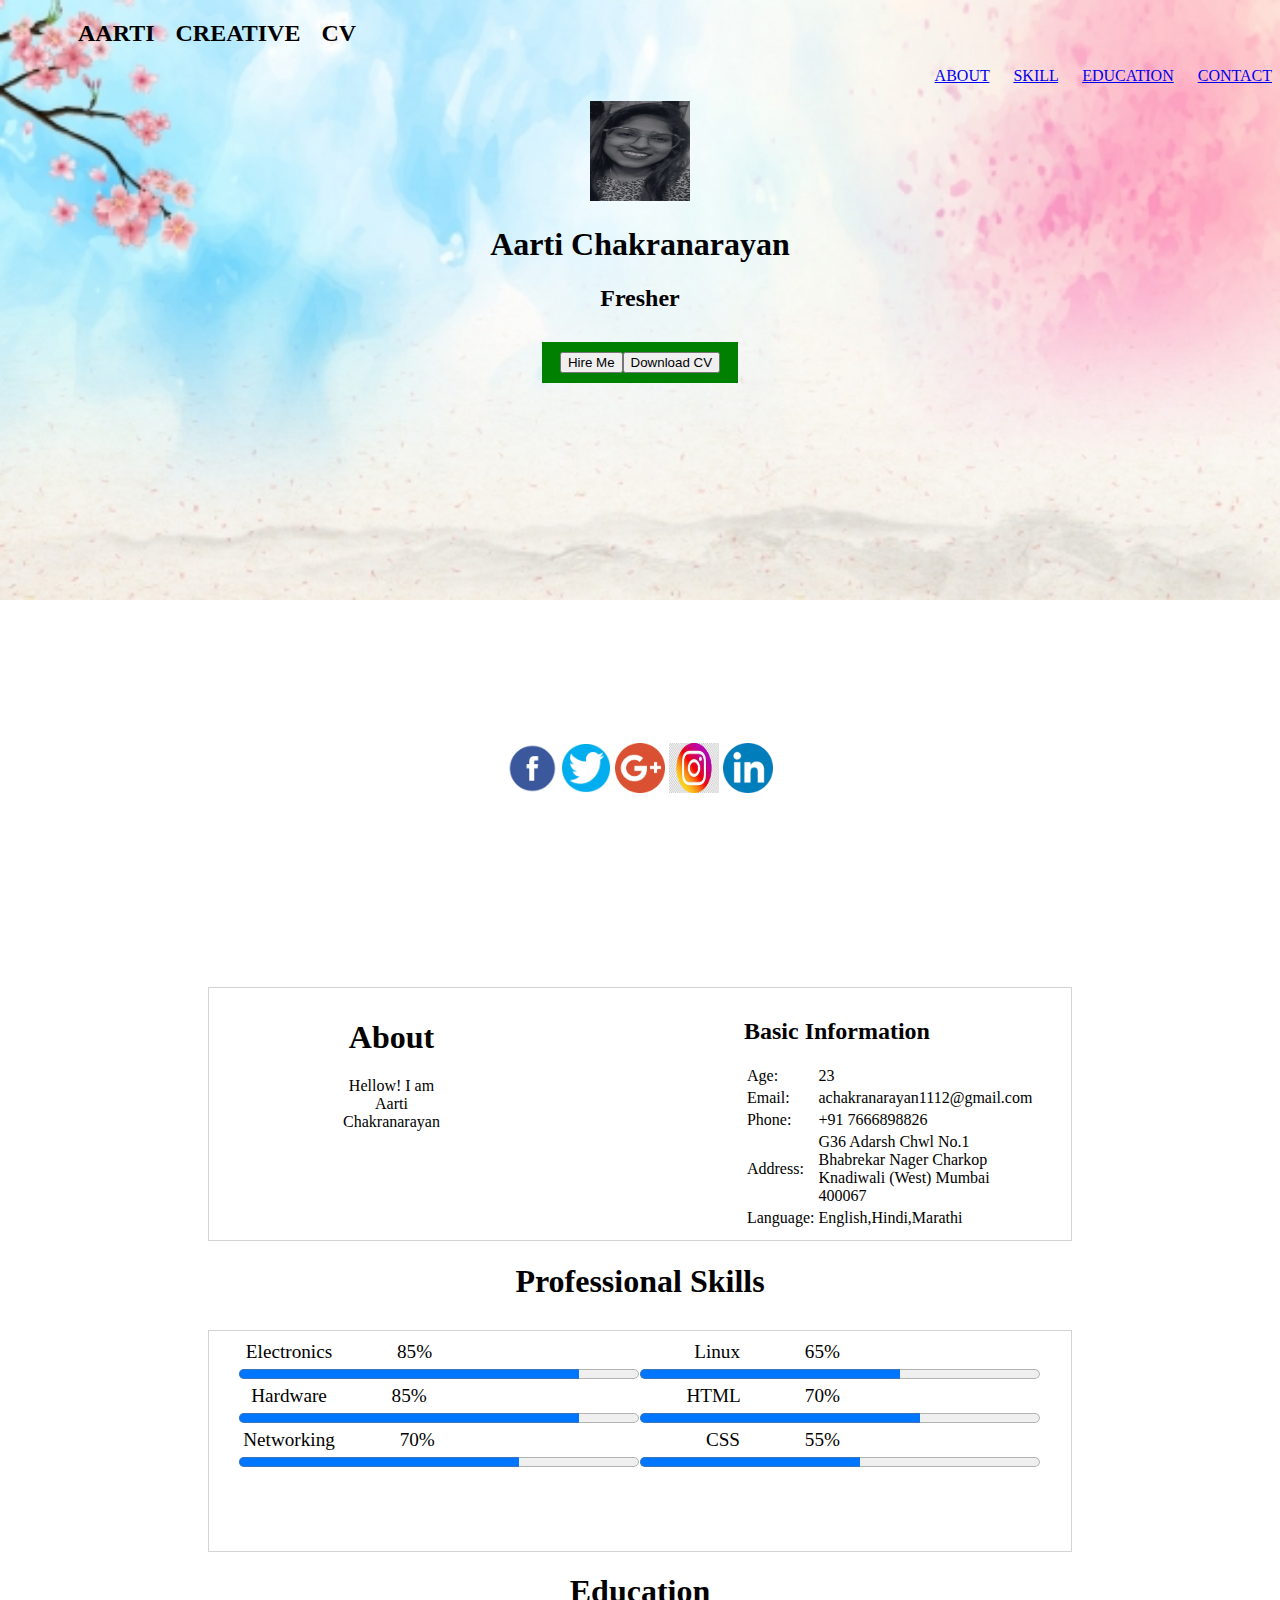
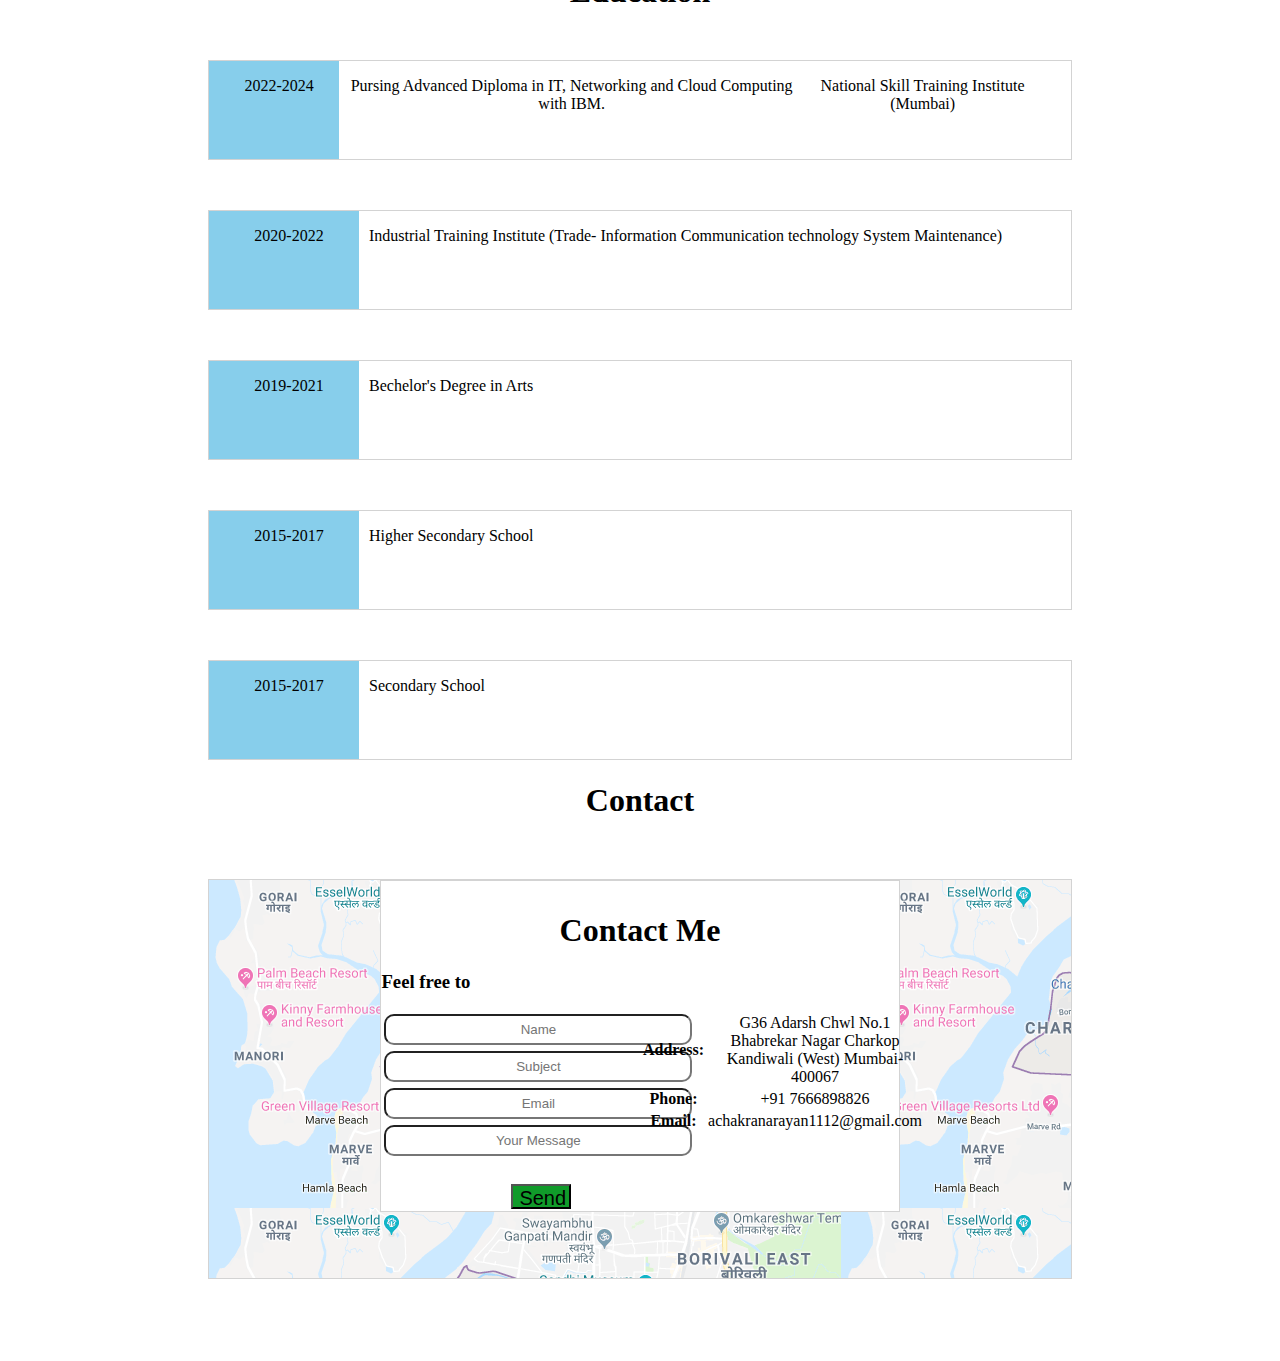
==== index.html @ 5c953427 "Add files via upload" ====
<!DOCTYPE html>
<html lang="en">
<head>
  <meta charset="UTF-8">
  <meta http-equiv="X-UA-Compatible" content="IE=edge">
  <meta name="viewport" content="width=device-width, initial-scale=1.0">
  <title>Portfolio</title>
  <style>
   body {
    background-image:url("pic.jpg");
    background-repeat: no-repeat;
    background-size: 100%;
    
    
  
    
  }
  .nav{
    
    text-align: left;
    margin-left: 30px;
    color:black;
    word-spacing: 15px;
      
  }
  .a{
        text-align: right;
        color: white;
        word-spacing: 20px;
        
       
    }
  h3{
    text-align: center;
  }
    
    .tab{
        text-decoration: none;
        background-color: green;
        color: white;
        margin: 10PX;
        padding: 10PX 18px;
        display:inline-flex;
        text-align: center;
        word-spacing: 20px;
    }
  
  .img{
    border-radius: 50PX;

  }
   
  
  .image1{
    text-align: center;
    border-radius: 48px;

  }
 
  

    .icon{
      text-align: center;
      padding: 0px 0px 90px 0px;
      margin-top: 350px;
    }
    
  
  .main{
    
    margin-top: 100px;
    text-align: center;
    display: flex;
    border: 1px solid lightgrey;
    padding: 10px 30px 10px 30px;
    margin-left: 200px;
    margin-right:200px;
    box-sizing: border-box;
    box-shadow: 30px;
   
    
  }
  .about{
   margin-right: 100px;
    margin-left: 100px;
  }
.basic{
 margin-left: 200px;
 text-align: left;
}
 

    h1{
      text-align: center;

    }

.skill{
    text-align: center;
    margin-top: 30px;
    display: flex;
    border: 1px solid lightgrey;
    padding: 10px 30px 10px 30px;
    margin-left: 200px;
    margin-right:200px;
    box-sizing: border-box;
    box-shadow: 30px;
    margin-bottom: 20px;
    
}

.skill-part1{
  width: 500px;
  height: 200px;
  text-align: center;
  word-spacing: 60px;
  font-size: larger;
}
.skill-part2{

  width: 500px;
  height: 200px;
  text-align: right;
  font-size: larger;
  word-spacing: 60px;
}
.skill-all{
width: 200px;

}
progress{
  width: 400px;
}
h3{
  text-align: center;
}

.ea{
   display: flex;
   border: 1px solid lightgrey;
    padding: 0px 30px 0px 0px;
    margin-left: 200px;
    margin-right:200px;
    box-sizing: border-box;
    margin-top: 50px;
    text-align: left;
    height: 100px;
}
.part1{
  width: 150px;
  height: 95;
  background-color:skyblue;
  text-align:left;
  
}
 .p1{
  text-align: center;
  margin-left: 10px;
}
.eb{
  display: flex;
   border: 1px solid lightgrey;
    padding: 0px 30px 0px 0px;
    margin-left: 200px;
    margin-right:200px;
    box-sizing: border-box;
    margin-top: 50px;
    text-align: left;
    height: 100px;
}
.part2{
  width: 150px;
  height: 95;
  background-color:skyblue;
  text-align: left;
  
}
.p1{
  text-align: center;
  margin-left: 10px;
}
.ec{
   display: flex;
   border: 1px solid lightgrey;
    padding: 0px 30px 0px 0px;
    margin-left: 200px;
    margin-right:200px;
    box-sizing: border-box;
    margin-top: 50px;
    text-align: left;
    height: 100px;
}
.part3{
  width: 150px;
  height: 95;
  background-color:skyblue;
  text-align:left;
  
}
 .p1{
  text-align: center;
  margin-left: 10px;
}


.ed{
  display: flex;
   border: 1px solid lightgrey;
    padding: 0px 30px 0px 0px;
    margin-left: 200px;
    margin-right:200px;
    box-sizing: border-box;
    margin-top: 50px;
    text-align: left;
    height: 100px;
}
.part4{
  width: 150px;
  height: 95;
  background-color:skyblue;
  text-align:left;
}
.p1{
  text-align: center;
  margin-left: 10px;
}
.ee{
  display: flex;
   border: 1px solid lightgrey;
    padding: 0px 30px 0px 0px;
    margin-left: 200px;
    margin-right:200px;
    box-sizing: border-box;
    margin-top: 50px;
    text-align: left;
    height: 100px;
}
.part5{
  width: 150px;
  height: 95;
  background-color:skyblue;
  text-align:left;
}
.p1{
  text-align: center;
  margin-left: 10px;
}
h1{
  text-align: center;
  
}
h3{
  text-align: left;
}
.black{
  color: #000;
}
.main2{
  background-image: url(map.png);
  background-color: white;
    height: 400px;
    margin-top: 60px;
    border: 1px solid lightgrey;
    margin-left: 200px;
    margin-right:200px;
    box-sizing: border-box;
    box-shadow: 10px;
    
}

.c2{
  background-color: white;
  border: 1px solid lightgrey;
    width: 60%;
    height: 320px;
    margin: auto; 
    padding-top: 10px;
}
.c3{
  width: 50%;
    height: 350px;
    display: flex;
}
input{
        font-family:'Gill Sans', 'Gill Sans MT', Calibri, 'Trebuchet MS', sans-serif;
        text-align: center;
        margin: 3px;
        height: 25px;
        width: 300px;
        border-radius: 10px 10px 10px 10px;
        
    
}
.button1{
    margin-top: 25px;
    height: 25px;
    width: 60px;
     margin-left: 130px;
    background-color: rgb(16, 155, 42);
    font-size: 20px;
}
.c4{
  width: 15%;
    height: 70px;
    text-align:center;
}
  
      </style>
</head>

  <body>
    
    <div>
    <nav>
      <ul>
      <div class="nav">
      <h2>AARTI CREATIVE CV<h2>
      </div>
      <div class="a">
      
      <a href="#about">ABOUT</a>
      <a href="#skill">SKILL</a>
      <a href="#education">EDUCATION</a>
      <a href=""></a>
      <a href="#contact">CONTACT</a> 
      </ul>
  </nav>
</div>
<div class="image1">
  <div class="img">
  <img src="photo.jpg"width="100px" height="100px">

  
    <h1>Aarti Chakranarayan</h1>
    <h2>Fresher</h2>
  
  <div class="tab">

    
    <a href="Contact.html"><button class="button">Hire Me </button></a>
    <a href="Resume.html"><button class="button">Download CV</button></a>
  </div>
  </div>
</div>
  <div class="icon">
    <a href="https://www.facebook.com/"><img src="facebook.png"width="50px" height="50px"></a>
    <a href="https://twitter.com/i/flow/login?input_flow_data=%7B%22requested_variant%22%3A%22eyJsYW5nIjoiZW4ifQ%3D%3D%22%7D"><img src="twitter.png"width="50px" height="50px"></a>
    <a href="https://support.google.com/answer/2451065?hl=en/"><img src="google+.png"width="50px" height="50px"></a>
    <a href="https://www.instagram.com//"><img src="insta.jpeg"width="50px" height="50px"></a>
    <a href="https://www.linkedin.com/"><img src="link.png"width="50px" height="50px"></a>
</div>

  <div class="main">

        <div class="about" id="about">
          <h1>About</h1>
          <p>Hellow! I am Aarti Chakranarayan</p>
        </div>
    <div class="basic">
    <h2>Basic Information</h2>
   
    <table>
      <tr>
        <td>Age:</td>
        <td>23</td>
      </tr>
      <tr>
        <td>Email:</td>
        <td>achakranarayan1112@gmail.com</td>
      </tr>
      <tr>
        <td>Phone:</td>
        <td>+91 7666898826</td>
      </tr>
      <tr>
        <td>Address:</td>
        <td>G36 Adarsh Chwl No.1 Bhabrekar Nager Charkop Knadiwali (West) Mumbai 400067</td>
      </tr>
      <tr>
        <td>Language:</td>
        <td>English,Hindi,Marathi</td>
      </tr>
    
    </table>
    </div>
  </div>
</div>

 <h1>Professional Skills</h1>
  <div class="skill" id="skill">
    <div class="skill-part1">
      
   <div class="skill-all">
    <span>Electronics 85%</span>
   <progress value="85" max="100"></progress>
   </div>
   <div class="skill-all">
   <span>Hardware 85%</span>
   <progress value="85" max="100"></progress>
   </div>
   <div class="skill-all">
   <span>Networking 70%</span>
   <progress value="70" max="100"></progress>
   </div>

    </div>
   <div class="skill-part2">
    <div class="skill-all">
   <span>Linux 65% </span>
   <progress value="65" max="100"></progress>
   </div>
   <div class="skill-all">
   <span>HTML 70%</span>
   <progress value="70" max="100"></progress>
   </div>
   <div class="skill-all">
   <span>CSS 55%</span>
   <progress value="55" max="100"></progress>
   </div>
    
   </div> 
    </div>
    <h1> Education</h1>
    <div class="ea" id="education">
    <div class="part1"><p class="p1">2022-2024 </p></div>   
    
      <p class="p1">Pursing Advanced Diploma in IT, Networking and Cloud Computing with IBM.</p><br>
      <p class="p1">National Skill Training Institute (Mumbai)</p>
    </div>

    <div class="eb">
      <div class="part2"><p class="p1">2020-2022 </p></div>
      <p class="p1">Industrial Training Institute (Trade-  Information Communication technology System Maintenance) </p>
      </div>

      <div class="ec">
      <div class="part3"><p class="p1">2019-2021 </p></div>   
        <p class="p1">Bechelor's Degree in Arts</p>
      </div>
        <div class="ed">
          <div class="part4"><p class="p1">2015-2017 </p></div>   
          <p class="p1">Higher Secondary School</p>
        </div>
          <div class="ee">
            <div class="part5"><p class="p1">2015-2017 </p></div>    
            <p class="p1">Secondary School </p>
            </div>

            <h1>Contact</h1>

            <div class="main2" id="contact">
              <div class="c2">
              <h1>Contact Me</h1>
              <h3>Feel free to </h3>
              <div style="display: flex;">
              <div class="c3">
                 
 <form action=""method="get">              
  <label for="name"></label>
  <input type="text" name="name" placeholder="Name" required>
 <label for="subject"></label>
<input type="text" name="subject"  placeholder="Subject" required>
 <label  for="email"></label>
 <input name="email"  placeholder="Email" required>
 <label  for=""></label>
 <input name="message"  placeholder="Your Message"><br>
 <button class="button1">Send</button></div>
                  
  <div class="c4">
  <table>
   <tr>
     <th>Address:</th>
     <td>G36 Adarsh Chwl No.1 Bhabrekar Nagar Charkop <br>Kandiwali (West) Mumbai-400067</td>
      </tr>
      <tr>
      <th>Phone:</th>
      <td>+91 7666898826</td>
      </tr>
      <tr>
      <th>Email:</th>
      <td>achakranarayan1112@gmail.com</td> 
      </tr> 
      </table>
      </div>
      </div>
      </div>
      </div>
          
  


  
</body>
</html>
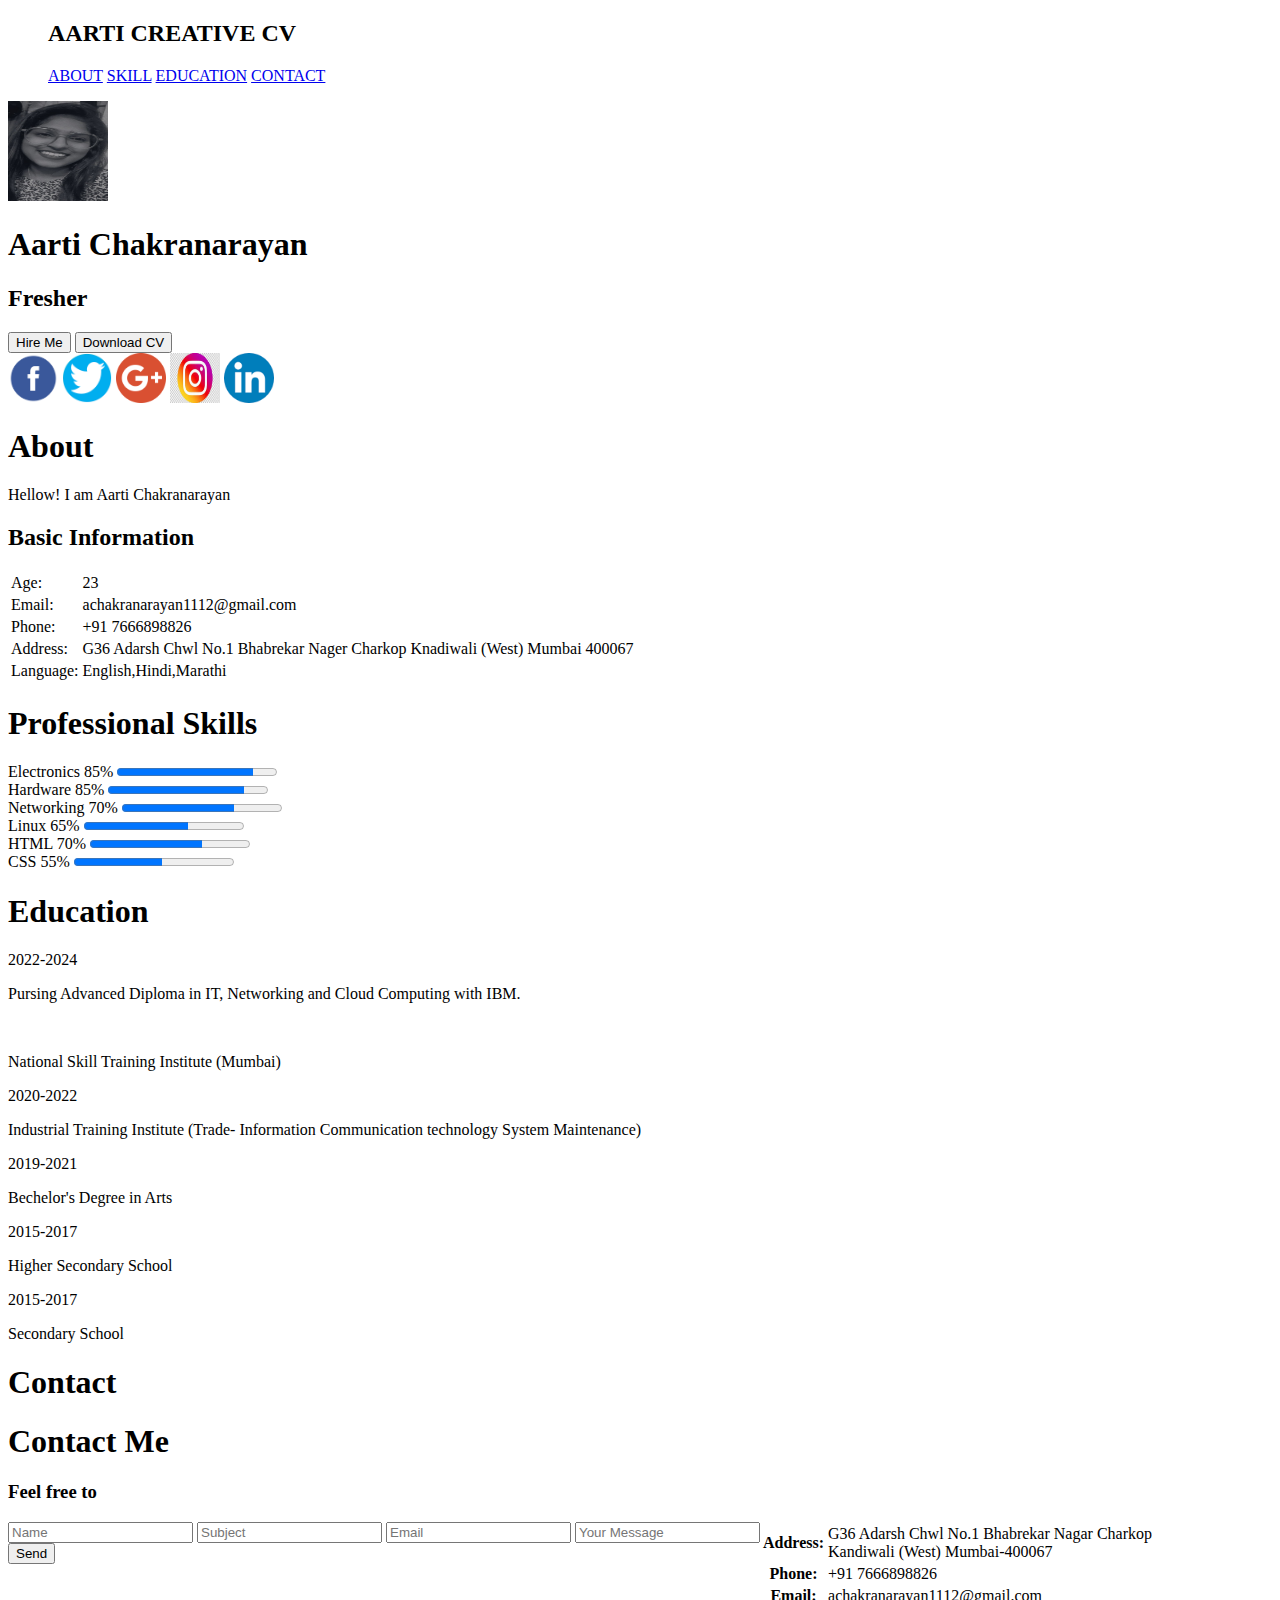
==== commit 395b10da: "Update index.html" ====
--- a/index.html
+++ b/index.html
@@ -5,307 +5,7 @@
   <meta http-equiv="X-UA-Compatible" content="IE=edge">
   <meta name="viewport" content="width=device-width, initial-scale=1.0">
   <title>Portfolio</title>
-  <style>
-   body {
-    background-image:url("pic.jpg");
-    background-repeat: no-repeat;
-    background-size: 100%;
-    
-    
   
-    
-  }
-  .nav{
-    
-    text-align: left;
-    margin-left: 30px;
-    color:black;
-    word-spacing: 15px;
-      
-  }
-  .a{
-        text-align: right;
-        color: white;
-        word-spacing: 20px;
-        
-       
-    }
-  h3{
-    text-align: center;
-  }
-    
-    .tab{
-        text-decoration: none;
-        background-color: green;
-        color: white;
-        margin: 10PX;
-        padding: 10PX 18px;
-        display:inline-flex;
-        text-align: center;
-        word-spacing: 20px;
-    }
-  
-  .img{
-    border-radius: 50PX;
-
-  }
-   
-  
-  .image1{
-    text-align: center;
-    border-radius: 48px;
-
-  }
- 
-  
-
-    .icon{
-      text-align: center;
-      padding: 0px 0px 90px 0px;
-      margin-top: 350px;
-    }
-    
-  
-  .main{
-    
-    margin-top: 100px;
-    text-align: center;
-    display: flex;
-    border: 1px solid lightgrey;
-    padding: 10px 30px 10px 30px;
-    margin-left: 200px;
-    margin-right:200px;
-    box-sizing: border-box;
-    box-shadow: 30px;
-   
-    
-  }
-  .about{
-   margin-right: 100px;
-    margin-left: 100px;
-  }
-.basic{
- margin-left: 200px;
- text-align: left;
-}
- 
-
-    h1{
-      text-align: center;
-
-    }
-
-.skill{
-    text-align: center;
-    margin-top: 30px;
-    display: flex;
-    border: 1px solid lightgrey;
-    padding: 10px 30px 10px 30px;
-    margin-left: 200px;
-    margin-right:200px;
-    box-sizing: border-box;
-    box-shadow: 30px;
-    margin-bottom: 20px;
-    
-}
-
-.skill-part1{
-  width: 500px;
-  height: 200px;
-  text-align: center;
-  word-spacing: 60px;
-  font-size: larger;
-}
-.skill-part2{
-
-  width: 500px;
-  height: 200px;
-  text-align: right;
-  font-size: larger;
-  word-spacing: 60px;
-}
-.skill-all{
-width: 200px;
-
-}
-progress{
-  width: 400px;
-}
-h3{
-  text-align: center;
-}
-
-.ea{
-   display: flex;
-   border: 1px solid lightgrey;
-    padding: 0px 30px 0px 0px;
-    margin-left: 200px;
-    margin-right:200px;
-    box-sizing: border-box;
-    margin-top: 50px;
-    text-align: left;
-    height: 100px;
-}
-.part1{
-  width: 150px;
-  height: 95;
-  background-color:skyblue;
-  text-align:left;
-  
-}
- .p1{
-  text-align: center;
-  margin-left: 10px;
-}
-.eb{
-  display: flex;
-   border: 1px solid lightgrey;
-    padding: 0px 30px 0px 0px;
-    margin-left: 200px;
-    margin-right:200px;
-    box-sizing: border-box;
-    margin-top: 50px;
-    text-align: left;
-    height: 100px;
-}
-.part2{
-  width: 150px;
-  height: 95;
-  background-color:skyblue;
-  text-align: left;
-  
-}
-.p1{
-  text-align: center;
-  margin-left: 10px;
-}
-.ec{
-   display: flex;
-   border: 1px solid lightgrey;
-    padding: 0px 30px 0px 0px;
-    margin-left: 200px;
-    margin-right:200px;
-    box-sizing: border-box;
-    margin-top: 50px;
-    text-align: left;
-    height: 100px;
-}
-.part3{
-  width: 150px;
-  height: 95;
-  background-color:skyblue;
-  text-align:left;
-  
-}
- .p1{
-  text-align: center;
-  margin-left: 10px;
-}
-
-
-.ed{
-  display: flex;
-   border: 1px solid lightgrey;
-    padding: 0px 30px 0px 0px;
-    margin-left: 200px;
-    margin-right:200px;
-    box-sizing: border-box;
-    margin-top: 50px;
-    text-align: left;
-    height: 100px;
-}
-.part4{
-  width: 150px;
-  height: 95;
-  background-color:skyblue;
-  text-align:left;
-}
-.p1{
-  text-align: center;
-  margin-left: 10px;
-}
-.ee{
-  display: flex;
-   border: 1px solid lightgrey;
-    padding: 0px 30px 0px 0px;
-    margin-left: 200px;
-    margin-right:200px;
-    box-sizing: border-box;
-    margin-top: 50px;
-    text-align: left;
-    height: 100px;
-}
-.part5{
-  width: 150px;
-  height: 95;
-  background-color:skyblue;
-  text-align:left;
-}
-.p1{
-  text-align: center;
-  margin-left: 10px;
-}
-h1{
-  text-align: center;
-  
-}
-h3{
-  text-align: left;
-}
-.black{
-  color: #000;
-}
-.main2{
-  background-image: url(map.png);
-  background-color: white;
-    height: 400px;
-    margin-top: 60px;
-    border: 1px solid lightgrey;
-    margin-left: 200px;
-    margin-right:200px;
-    box-sizing: border-box;
-    box-shadow: 10px;
-    
-}
-
-.c2{
-  background-color: white;
-  border: 1px solid lightgrey;
-    width: 60%;
-    height: 320px;
-    margin: auto; 
-    padding-top: 10px;
-}
-.c3{
-  width: 50%;
-    height: 350px;
-    display: flex;
-}
-input{
-        font-family:'Gill Sans', 'Gill Sans MT', Calibri, 'Trebuchet MS', sans-serif;
-        text-align: center;
-        margin: 3px;
-        height: 25px;
-        width: 300px;
-        border-radius: 10px 10px 10px 10px;
-        
-    
-}
-.button1{
-    margin-top: 25px;
-    height: 25px;
-    width: 60px;
-     margin-left: 130px;
-    background-color: rgb(16, 155, 42);
-    font-size: 20px;
-}
-.c4{
-  width: 15%;
-    height: 70px;
-    text-align:center;
-}
-  
-      </style>
 </head>
 
   <body>
@@ -337,8 +37,8 @@
   <div class="tab">
 
     
-    <a href="Contact.html"><button class="button">Hire Me </button></a>
-    <a href="Resume.html"><button class="button">Download CV</button></a>
+    <a href="https://dora1112.github.io/Portfolio/Contact.html"><button class="button">Hire Me </button></a>
+    <a href="https://dora1112.github.io/Portfolio/Resume.html"><button class="button">Download CV</button></a>
   </div>
   </div>
 </div>
@@ -491,4 +191,4 @@
 
   
 </body>
-</html>+</html>
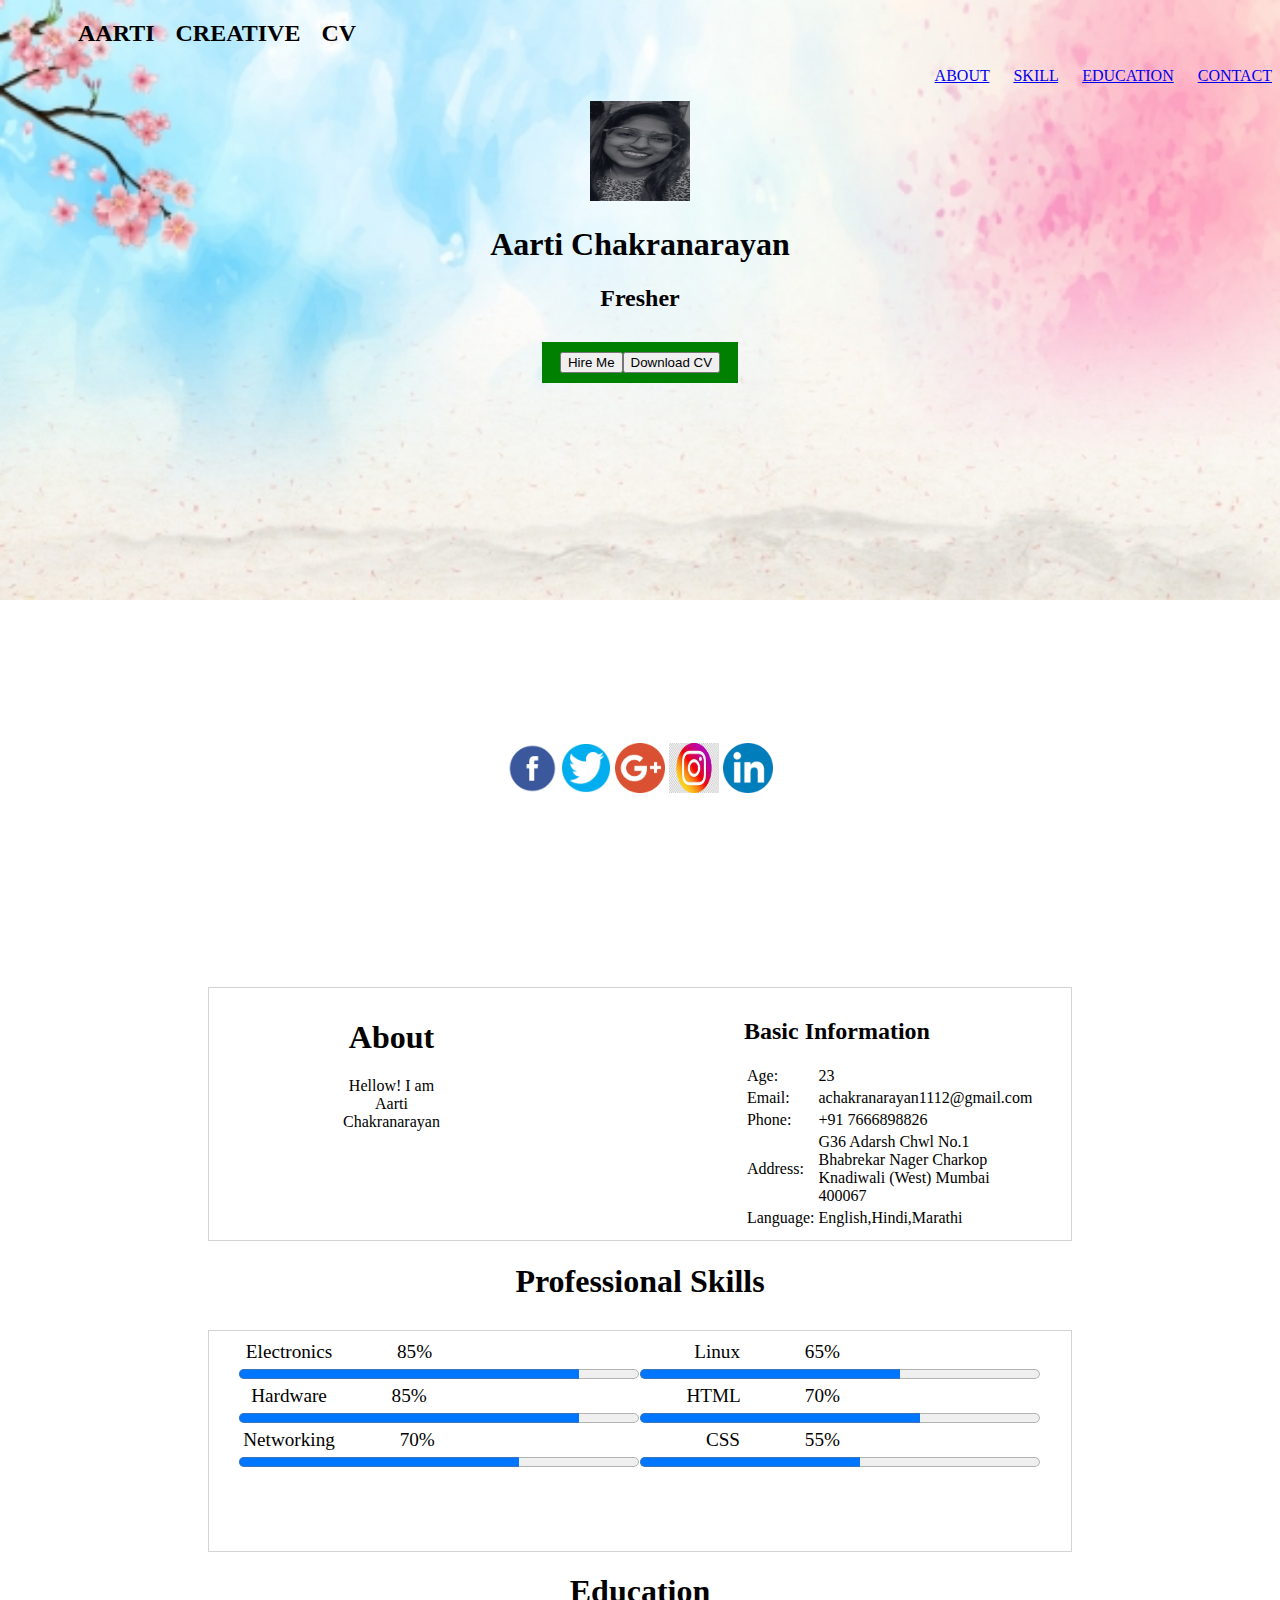
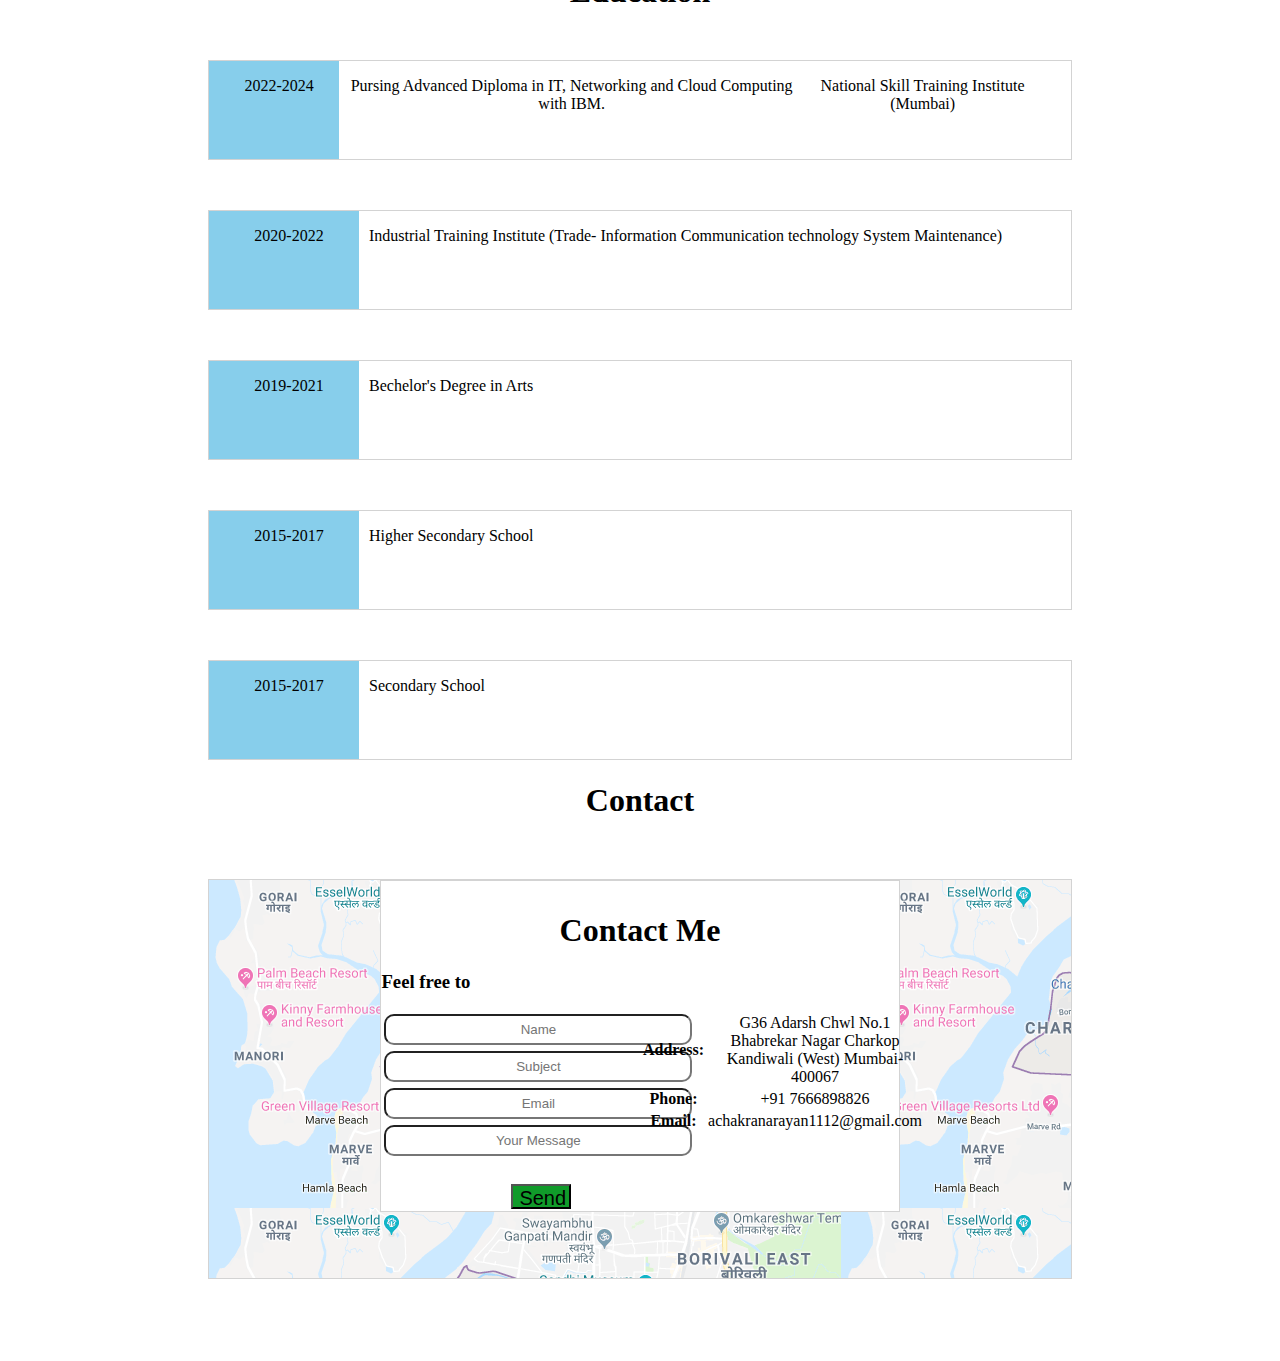
==== commit 7203b6a2: "Update index.html" ====
--- a/index.html
+++ b/index.html
@@ -5,6 +5,7 @@
   <meta http-equiv="X-UA-Compatible" content="IE=edge">
   <meta name="viewport" content="width=device-width, initial-scale=1.0">
   <title>Portfolio</title>
+   <link rel="stylesheet" href="style.css">
   
 </head>
 
--- a/style.css
+++ b/style.css
@@ -0,0 +1,301 @@
+
+   body {
+    background-image:url("pic.jpg");
+    background-repeat: no-repeat;
+    background-size: 100%;
+    
+    
+  
+    
+  }
+  .nav{
+    
+    text-align: left;
+    margin-left: 30px;
+    color:black;
+    word-spacing: 15px;
+      
+  }
+  .a{
+        text-align: right;
+        color: white;
+        word-spacing: 20px;
+        
+       
+    }
+  h3{
+    text-align: center;
+  }
+    
+    .tab{
+        text-decoration: none;
+        background-color: green;
+        color: white;
+        margin: 10PX;
+        padding: 10PX 18px;
+        display:inline-flex;
+        text-align: center;
+        word-spacing: 20px;
+    }
+  
+  .img{
+    border-radius: 50PX;
+
+  }
+   
+  
+  .image1{
+    text-align: center;
+    border-radius: 48px;
+
+  }
+ 
+  
+
+    .icon{
+      text-align: center;
+      padding: 0px 0px 90px 0px;
+      margin-top: 350px;
+    }
+    
+  
+  .main{
+    
+    margin-top: 100px;
+    text-align: center;
+    display: flex;
+    border: 1px solid lightgrey;
+    padding: 10px 30px 10px 30px;
+    margin-left: 200px;
+    margin-right:200px;
+    box-sizing: border-box;
+    box-shadow: 30px;
+   
+    
+  }
+  .about{
+   margin-right: 100px;
+    margin-left: 100px;
+  }
+.basic{
+ margin-left: 200px;
+ text-align: left;
+}
+ 
+
+    h1{
+      text-align: center;
+
+    }
+
+.skill{
+    text-align: center;
+    margin-top: 30px;
+    display: flex;
+    border: 1px solid lightgrey;
+    padding: 10px 30px 10px 30px;
+    margin-left: 200px;
+    margin-right:200px;
+    box-sizing: border-box;
+    box-shadow: 30px;
+    margin-bottom: 20px;
+    
+}
+
+.skill-part1{
+  width: 500px;
+  height: 200px;
+  text-align: center;
+  word-spacing: 60px;
+  font-size: larger;
+}
+.skill-part2{
+
+  width: 500px;
+  height: 200px;
+  text-align: right;
+  font-size: larger;
+  word-spacing: 60px;
+}
+.skill-all{
+width: 200px;
+
+}
+progress{
+  width: 400px;
+}
+h3{
+  text-align: center;
+}
+
+.ea{
+   display: flex;
+   border: 1px solid lightgrey;
+    padding: 0px 30px 0px 0px;
+    margin-left: 200px;
+    margin-right:200px;
+    box-sizing: border-box;
+    margin-top: 50px;
+    text-align: left;
+    height: 100px;
+}
+.part1{
+  width: 150px;
+  height: 95;
+  background-color:skyblue;
+  text-align:left;
+  
+}
+ .p1{
+  text-align: center;
+  margin-left: 10px;
+}
+.eb{
+  display: flex;
+   border: 1px solid lightgrey;
+    padding: 0px 30px 0px 0px;
+    margin-left: 200px;
+    margin-right:200px;
+    box-sizing: border-box;
+    margin-top: 50px;
+    text-align: left;
+    height: 100px;
+}
+.part2{
+  width: 150px;
+  height: 95;
+  background-color:skyblue;
+  text-align: left;
+  
+}
+.p1{
+  text-align: center;
+  margin-left: 10px;
+}
+.ec{
+   display: flex;
+   border: 1px solid lightgrey;
+    padding: 0px 30px 0px 0px;
+    margin-left: 200px;
+    margin-right:200px;
+    box-sizing: border-box;
+    margin-top: 50px;
+    text-align: left;
+    height: 100px;
+}
+.part3{
+  width: 150px;
+  height: 95;
+  background-color:skyblue;
+  text-align:left;
+  
+}
+ .p1{
+  text-align: center;
+  margin-left: 10px;
+}
+
+
+.ed{
+  display: flex;
+   border: 1px solid lightgrey;
+    padding: 0px 30px 0px 0px;
+    margin-left: 200px;
+    margin-right:200px;
+    box-sizing: border-box;
+    margin-top: 50px;
+    text-align: left;
+    height: 100px;
+}
+.part4{
+  width: 150px;
+  height: 95;
+  background-color:skyblue;
+  text-align:left;
+}
+.p1{
+  text-align: center;
+  margin-left: 10px;
+}
+.ee{
+  display: flex;
+   border: 1px solid lightgrey;
+    padding: 0px 30px 0px 0px;
+    margin-left: 200px;
+    margin-right:200px;
+    box-sizing: border-box;
+    margin-top: 50px;
+    text-align: left;
+    height: 100px;
+}
+.part5{
+  width: 150px;
+  height: 95;
+  background-color:skyblue;
+  text-align:left;
+}
+.p1{
+  text-align: center;
+  margin-left: 10px;
+}
+h1{
+  text-align: center;
+  
+}
+h3{
+  text-align: left;
+}
+.black{
+  color: #000;
+}
+.main2{
+  background-image: url(map.png);
+  background-color: white;
+    height: 400px;
+    margin-top: 60px;
+    border: 1px solid lightgrey;
+    margin-left: 200px;
+    margin-right:200px;
+    box-sizing: border-box;
+    box-shadow: 10px;
+    
+}
+
+.c2{
+  background-color: white;
+  border: 1px solid lightgrey;
+    width: 60%;
+    height: 320px;
+    margin: auto; 
+    padding-top: 10px;
+}
+.c3{
+  width: 50%;
+    height: 350px;
+    display: flex;
+}
+input{
+        font-family:'Gill Sans', 'Gill Sans MT', Calibri, 'Trebuchet MS', sans-serif;
+        text-align: center;
+        margin: 3px;
+        height: 25px;
+        width: 300px;
+        border-radius: 10px 10px 10px 10px;
+        
+    
+}
+.button1{
+    margin-top: 25px;
+    height: 25px;
+    width: 60px;
+     margin-left: 130px;
+    background-color: rgb(16, 155, 42);
+    font-size: 20px;
+}
+.c4{
+  width: 15%;
+    height: 70px;
+    text-align:center;
+}
+  
+     
